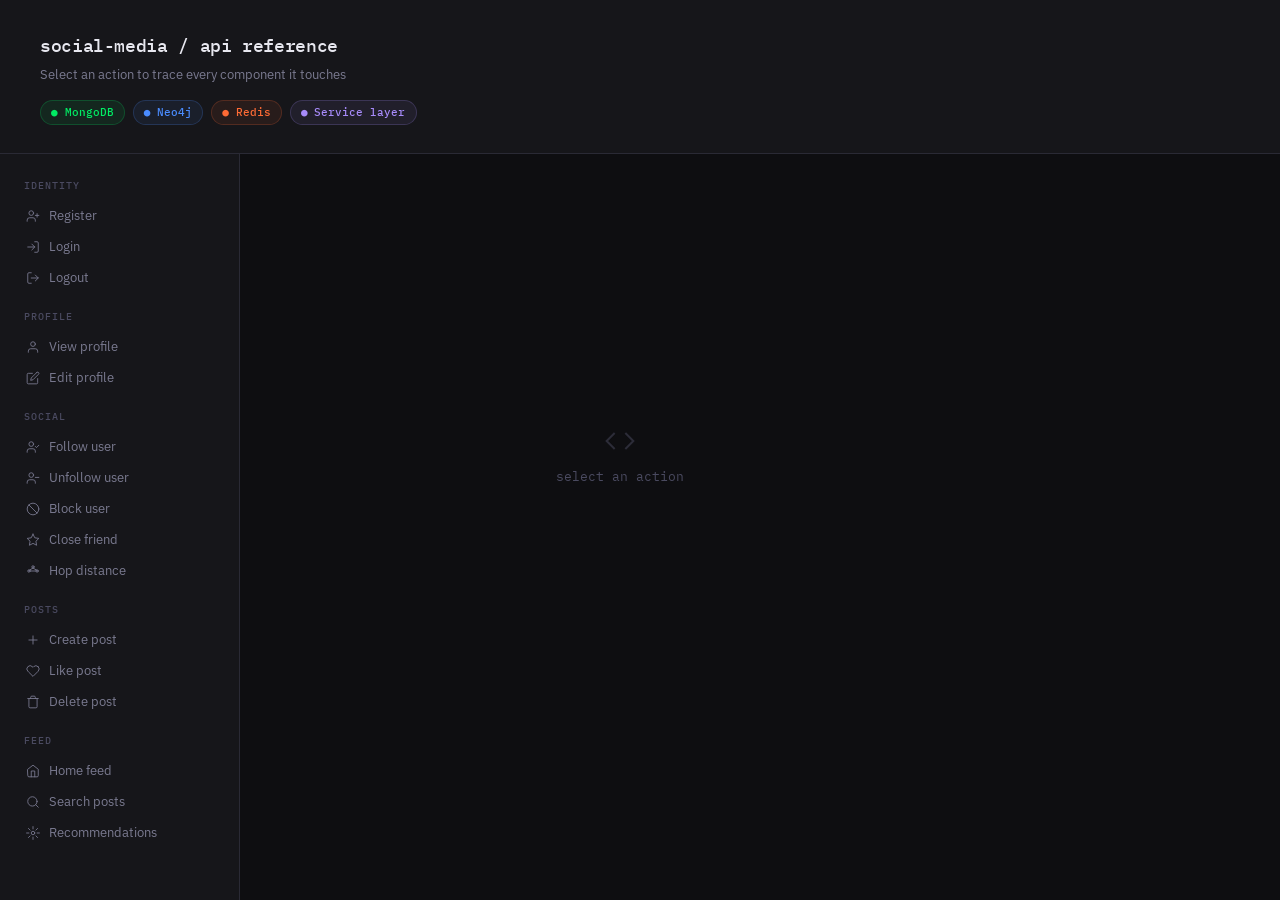
==== docs/index.html @ 156fcdc4 "feat(html): add html page testing guide" ====
<!DOCTYPE html>
<html lang="en">
<head>
<meta charset="UTF-8">
<meta name="viewport" content="width=device-width, initial-scale=1.0">
<title>Social Media API — Developer Guide</title>
<link rel="preconnect" href="https://fonts.googleapis.com">
<link href="https://fonts.googleapis.com/css2?family=IBM+Plex+Mono:wght@400;500&family=IBM+Plex+Sans:wght@300;400;500&display=swap" rel="stylesheet">
<style>
  *, *::before, *::after { box-sizing: border-box; margin: 0; padding: 0; }

  :root {
    --bg: #0e0e11;
    --surface: #16161a;
    --surface2: #1e1e24;
    --border: #2a2a35;
    --border2: #3a3a48;
    --text: #e8e8f0;
    --muted: #7a7a90;
    --dim: #4a4a60;
    --mongo: #00ed64;
    --mongo-bg: rgba(0,237,100,0.08);
    --mongo-border: rgba(0,237,100,0.2);
    --neo4j: #4a8cff;
    --neo4j-bg: rgba(74,140,255,0.08);
    --neo4j-border: rgba(74,140,255,0.2);
    --redis: #ff6b35;
    --redis-bg: rgba(255,107,53,0.08);
    --redis-border: rgba(255,107,53,0.2);
    --service: #a78bfa;
    --service-bg: rgba(167,139,250,0.08);
    --service-border: rgba(167,139,250,0.2);
    --accent: #a78bfa;
    --font-mono: 'IBM Plex Mono', monospace;
    --font-sans: 'IBM Plex Sans', sans-serif;
  }

  html { background: var(--bg); color: var(--text); font-family: var(--font-sans); font-size: 14px; line-height: 1.6; }

  body { min-height: 100vh; display: flex; flex-direction: column; }

  header {
    padding: 32px 40px 28px;
    border-bottom: 1px solid var(--border);
    background: var(--surface);
  }
  header h1 {
    font-family: var(--font-mono);
    font-size: 18px;
    font-weight: 500;
    color: var(--text);
    letter-spacing: -0.02em;
  }
  header p {
    font-size: 13px;
    color: var(--muted);
    margin-top: 4px;
  }
  .header-chips {
    display: flex;
    gap: 8px;
    margin-top: 14px;
    flex-wrap: wrap;
  }
  .db-badge {
    display: inline-flex;
    align-items: center;
    gap: 5px;
    font-family: var(--font-mono);
    font-size: 11px;
    padding: 3px 10px;
    border-radius: 20px;
    font-weight: 500;
  }
  .db-badge.mongo { background: var(--mongo-bg); border: 1px solid var(--mongo-border); color: var(--mongo); }
  .db-badge.neo4j { background: var(--neo4j-bg); border: 1px solid var(--neo4j-border); color: var(--neo4j); }
  .db-badge.redis { background: var(--redis-bg); border: 1px solid var(--redis-border); color: var(--redis); }
  .db-badge.svc   { background: var(--service-bg); border: 1px solid var(--service-border); color: var(--service); }

  .layout {
    display: grid;
    grid-template-columns: 240px 1fr;
    flex: 1;
    overflow: hidden;
  }

  nav {
    border-right: 1px solid var(--border);
    background: var(--surface);
    overflow-y: auto;
    padding: 20px 0 40px;
  }

  .nav-section {
    padding: 0 16px;
  }
  .nav-label {
    font-family: var(--font-mono);
    font-size: 10px;
    font-weight: 500;
    letter-spacing: .1em;
    text-transform: uppercase;
    color: var(--dim);
    padding: 16px 8px 6px;
    display: block;
  }
  .nav-label:first-child { padding-top: 4px; }

  .nav-btn {
    display: flex;
    align-items: center;
    gap: 9px;
    width: 100%;
    padding: 7px 10px;
    border-radius: 6px;
    border: none;
    background: transparent;
    color: var(--muted);
    font-family: var(--font-sans);
    font-size: 13px;
    cursor: pointer;
    text-align: left;
    transition: background .12s, color .12s;
  }
  .nav-btn:hover { background: var(--surface2); color: var(--text); }
  .nav-btn.active { background: var(--surface2); color: var(--text); border-left: 2px solid var(--accent); padding-left: 8px; }
  .nav-btn svg { width: 14px; height: 14px; flex-shrink: 0; stroke: currentColor; fill: none; stroke-width: 1.5; stroke-linecap: round; stroke-linejoin: round; }

  main {
    overflow-y: auto;
    padding: 32px 40px 60px;
    max-width: 760px;
  }

  .empty-state {
    display: flex;
    flex-direction: column;
    align-items: center;
    justify-content: center;
    height: 60vh;
    gap: 10px;
    color: var(--dim);
    font-family: var(--font-mono);
    font-size: 13px;
  }
  .empty-state svg { width: 32px; height: 32px; stroke: var(--dim); fill: none; stroke-width: 1.5; opacity: .5; }

  .action-title {
    font-family: var(--font-mono);
    font-size: 20px;
    font-weight: 500;
    color: var(--text);
    margin-bottom: 6px;
  }
  .action-desc {
    font-size: 13px;
    color: var(--muted);
    margin-bottom: 24px;
    line-height: 1.6;
  }

  .steps { display: flex; flex-direction: column; gap: 2px; }

  .step {
    display: grid;
    grid-template-columns: 32px 1fr;
    gap: 12px;
    align-items: start;
    padding: 14px 16px 14px 0;
    border-bottom: 1px solid var(--border);
    animation: fadeIn .2s ease both;
  }
  .step:last-child { border-bottom: none; }

  @keyframes fadeIn {
    from { opacity: 0; transform: translateY(6px); }
    to   { opacity: 1; transform: translateY(0); }
  }

  .step-num {
    width: 24px;
    height: 24px;
    border-radius: 50%;
    border: 1px solid var(--border2);
    background: var(--surface2);
    font-family: var(--font-mono);
    font-size: 11px;
    color: var(--muted);
    display: flex;
    align-items: center;
    justify-content: center;
    flex-shrink: 0;
    margin-top: 2px;
  }

  .step-body {}
  .step-chips { display: flex; gap: 5px; flex-wrap: wrap; margin-bottom: 6px; }

  .chip {
    font-family: var(--font-mono);
    font-size: 10px;
    font-weight: 500;
    padding: 2px 8px;
    border-radius: 20px;
  }
  .chip.mongo   { background: var(--mongo-bg);   border: 1px solid var(--mongo-border);   color: var(--mongo);   }
  .chip.neo4j   { background: var(--neo4j-bg);   border: 1px solid var(--neo4j-border);   color: var(--neo4j);   }
  .chip.redis   { background: var(--redis-bg);   border: 1px solid var(--redis-border);   color: var(--redis);   }
  .chip.service { background: var(--service-bg); border: 1px solid var(--service-border); color: var(--service); }

  .step-label {
    font-family: var(--font-mono);
    font-size: 13px;
    color: var(--text);
    line-height: 1.4;
  }
  .step-sub {
    font-size: 12px;
    color: var(--muted);
    margin-top: 3px;
    line-height: 1.5;
  }

  .legend {
    display: flex;
    gap: 16px;
    flex-wrap: wrap;
    margin-top: 32px;
    padding-top: 20px;
    border-top: 1px solid var(--border);
  }
  .legend-item {
    display: flex;
    align-items: center;
    gap: 6px;
    font-size: 12px;
    color: var(--muted);
  }
  .legend-dot {
    width: 8px; height: 8px; border-radius: 50%;
  }


  .sample-section {
    margin-top: 32px;
    border-top: 1px solid var(--border);
    padding-top: 24px;
  }
  .sample-label {
    font-family: var(--font-mono);
    font-size: 10px;
    font-weight: 500;
    letter-spacing: .1em;
    text-transform: uppercase;
    color: var(--dim);
    margin-bottom: 12px;
    display: block;
  }
  .sample-block { margin-bottom: 16px; }
  .sample-method {
    display: flex;
    align-items: center;
    justify-content: space-between;
    gap: 8px;
    margin-bottom: 6px;
  }
  .method-pill {
    font-family: var(--font-mono);
    font-size: 11px;
    font-weight: 500;
    padding: 2px 8px;
    border-radius: 4px;
    flex-shrink: 0;
  }
  .method-pill.get    { background: rgba(74,140,255,0.15); color: #4a8cff; }
  .method-pill.post   { background: rgba(0,237,100,0.12);  color: #00ed64; }
  .method-pill.patch  { background: rgba(255,199,53,0.12);  color: #ffc735; }
  .method-pill.delete { background: rgba(255,80,80,0.12);   color: #ff5050; }
  .sample-url {
    font-family: var(--font-mono);
    font-size: 12px;
    color: var(--muted);
    flex: 1;
  }
  .copy-btn {
    flex-shrink: 0;
    background: var(--surface2);
    border: 1px solid var(--border2);
    border-radius: 4px;
    padding: 2px 8px;
    font-family: var(--font-mono);
    font-size: 10px;
    color: var(--muted);
    cursor: pointer;
    transition: color .12s, border-color .12s;
  }
  .copy-btn:hover { color: var(--text); border-color: var(--accent); }
  .copy-btn.copied { color: var(--mongo); border-color: var(--mongo-border); }
  .sample-note { font-size: 11px; color: var(--dim); margin-bottom: 6px; }
  pre.sample-json {
    background: var(--surface2);
    border: 1px solid var(--border);
    border-radius: 6px;
    padding: 12px 14px;
    font-family: var(--font-mono);
    font-size: 12px;
    color: var(--text);
    overflow-x: auto;
    line-height: 1.6;
    white-space: pre;
  }
  .json-key  { color: #7dd3fc; }
  .json-str  { color: #86efac; }
  .json-num  { color: #fbbf24; }
  .json-note { color: var(--dim); font-style: italic; }
  ::-webkit-scrollbar { width: 4px; }

  .sample-section {
    margin-top: 32px;
    border-top: 1px solid var(--border);
    padding-top: 24px;
  }
  .sample-label {
    font-family: var(--font-mono);
    font-size: 10px;
    font-weight: 500;
    letter-spacing: .1em;
    text-transform: uppercase;
    color: var(--dim);
    margin-bottom: 12px;
    display: block;
  }
  .sample-block { margin-bottom: 16px; }
  .sample-method {
    display: flex;
    align-items: center;
    justify-content: space-between;
    gap: 8px;
    margin-bottom: 6px;
  }
  .method-pill {
    font-family: var(--font-mono);
    font-size: 11px;
    font-weight: 500;
    padding: 2px 8px;
    border-radius: 4px;
    flex-shrink: 0;
  }
  .method-pill.get    { background: rgba(74,140,255,0.15); color: #4a8cff; }
  .method-pill.post   { background: rgba(0,237,100,0.12);  color: #00ed64; }
  .method-pill.patch  { background: rgba(255,199,53,0.12);  color: #ffc735; }
  .method-pill.delete { background: rgba(255,80,80,0.12);   color: #ff5050; }
  .sample-url {
    font-family: var(--font-mono);
    font-size: 12px;
    color: var(--muted);
    flex: 1;
  }
  .copy-btn {
    flex-shrink: 0;
    background: var(--surface2);
    border: 1px solid var(--border2);
    border-radius: 4px;
    padding: 2px 8px;
    font-family: var(--font-mono);
    font-size: 10px;
    color: var(--muted);
    cursor: pointer;
    transition: color .12s, border-color .12s;
  }
  .copy-btn:hover { color: var(--text); border-color: var(--accent); }
  .copy-btn.copied { color: var(--mongo); border-color: var(--mongo-border); }
  .sample-note { font-size: 11px; color: var(--dim); margin-bottom: 6px; }
  pre.sample-json {
    background: var(--surface2);
    border: 1px solid var(--border);
    border-radius: 6px;
    padding: 12px 14px;
    font-family: var(--font-mono);
    font-size: 12px;
    color: var(--text);
    overflow-x: auto;
    line-height: 1.6;
    white-space: pre;
  }
  .json-key  { color: #7dd3fc; }
  .json-str  { color: #86efac; }
  .json-num  { color: #fbbf24; }
  .json-note { color: var(--dim); font-style: italic; }
  ::-webkit-scrollbar-track { background: transparent; }

  .sample-section {
    margin-top: 32px;
    border-top: 1px solid var(--border);
    padding-top: 24px;
  }
  .sample-label {
    font-family: var(--font-mono);
    font-size: 10px;
    font-weight: 500;
    letter-spacing: .1em;
    text-transform: uppercase;
    color: var(--dim);
    margin-bottom: 12px;
    display: block;
  }
  .sample-block { margin-bottom: 16px; }
  .sample-method {
    display: flex;
    align-items: center;
    justify-content: space-between;
    gap: 8px;
    margin-bottom: 6px;
  }
  .method-pill {
    font-family: var(--font-mono);
    font-size: 11px;
    font-weight: 500;
    padding: 2px 8px;
    border-radius: 4px;
    flex-shrink: 0;
  }
  .method-pill.get    { background: rgba(74,140,255,0.15); color: #4a8cff; }
  .method-pill.post   { background: rgba(0,237,100,0.12);  color: #00ed64; }
  .method-pill.patch  { background: rgba(255,199,53,0.12);  color: #ffc735; }
  .method-pill.delete { background: rgba(255,80,80,0.12);   color: #ff5050; }
  .sample-url {
    font-family: var(--font-mono);
    font-size: 12px;
    color: var(--muted);
    flex: 1;
  }
  .copy-btn {
    flex-shrink: 0;
    background: var(--surface2);
    border: 1px solid var(--border2);
    border-radius: 4px;
    padding: 2px 8px;
    font-family: var(--font-mono);
    font-size: 10px;
    color: var(--muted);
    cursor: pointer;
    transition: color .12s, border-color .12s;
  }
  .copy-btn:hover { color: var(--text); border-color: var(--accent); }
  .copy-btn.copied { color: var(--mongo); border-color: var(--mongo-border); }
  .sample-note { font-size: 11px; color: var(--dim); margin-bottom: 6px; }
  pre.sample-json {
    background: var(--surface2);
    border: 1px solid var(--border);
    border-radius: 6px;
    padding: 12px 14px;
    font-family: var(--font-mono);
    font-size: 12px;
    color: var(--text);
    overflow-x: auto;
    line-height: 1.6;
    white-space: pre;
  }
  .json-key  { color: #7dd3fc; }
  .json-str  { color: #86efac; }
  .json-num  { color: #fbbf24; }
  .json-note { color: var(--dim); font-style: italic; }
  ::-webkit-scrollbar-thumb { background: var(--border2); border-radius: 2px; }
</style>
</head>
<body>

<header>
  <h1>social-media / api reference</h1>
  <p>Select an action to trace every component it touches</p>
  <div class="header-chips">
    <span class="db-badge mongo">● MongoDB</span>
    <span class="db-badge neo4j">● Neo4j</span>
    <span class="db-badge redis">● Redis</span>
    <span class="db-badge svc">● Service layer</span>
  </div>
</header>

<div class="layout">
  <nav>
    <div class="nav-section">
      <span class="nav-label">Identity</span>
      <button class="nav-btn" onclick="show('register')">
        <svg viewBox="0 0 24 24"><path d="M16 21v-2a4 4 0 0 0-4-4H6a4 4 0 0 0-4 4v2"/><circle cx="9" cy="7" r="4"/><line x1="19" y1="8" x2="19" y2="14"/><line x1="22" y1="11" x2="16" y2="11"/></svg>
        Register
      </button>
      <button class="nav-btn" onclick="show('login')">
        <svg viewBox="0 0 24 24"><path d="M15 3h4a2 2 0 0 1 2 2v14a2 2 0 0 1-2 2h-4"/><polyline points="10 17 15 12 10 7"/><line x1="15" y1="12" x2="3" y2="12"/></svg>
        Login
      </button>
      <button class="nav-btn" onclick="show('logout')">
        <svg viewBox="0 0 24 24"><path d="M9 21H5a2 2 0 0 1-2-2V5a2 2 0 0 1 2-2h4"/><polyline points="16 17 21 12 16 7"/><line x1="21" y1="12" x2="9" y2="12"/></svg>
        Logout
      </button>

      <span class="nav-label">Profile</span>
      <button class="nav-btn" onclick="show('view_profile')">
        <svg viewBox="0 0 24 24"><path d="M20 21v-2a4 4 0 0 0-4-4H8a4 4 0 0 0-4 4v2"/><circle cx="12" cy="7" r="4"/></svg>
        View profile
      </button>
      <button class="nav-btn" onclick="show('edit_profile')">
        <svg viewBox="0 0 24 24"><path d="M11 4H4a2 2 0 0 0-2 2v14a2 2 0 0 0 2 2h14a2 2 0 0 0 2-2v-7"/><path d="M18.5 2.5a2.121 2.121 0 0 1 3 3L12 15l-4 1 1-4 9.5-9.5z"/></svg>
        Edit profile
      </button>

      <span class="nav-label">Social</span>
      <button class="nav-btn" onclick="show('follow')">
        <svg viewBox="0 0 24 24"><path d="M16 21v-2a4 4 0 0 0-4-4H6a4 4 0 0 0-4 4v2"/><circle cx="9" cy="7" r="4"/><polyline points="16 11 18 13 22 9"/></svg>
        Follow user
      </button>
      <button class="nav-btn" onclick="show('unfollow')">
        <svg viewBox="0 0 24 24"><path d="M16 21v-2a4 4 0 0 0-4-4H6a4 4 0 0 0-4 4v2"/><circle cx="9" cy="7" r="4"/><line x1="22" y1="11" x2="16" y2="11"/></svg>
        Unfollow user
      </button>
      <button class="nav-btn" onclick="show('block')">
        <svg viewBox="0 0 24 24"><circle cx="12" cy="12" r="10"/><line x1="4.93" y1="4.93" x2="19.07" y2="19.07"/></svg>
        Block user
      </button>
      <button class="nav-btn" onclick="show('close_friend')">
        <svg viewBox="0 0 24 24"><polygon points="12 2 15.09 8.26 22 9.27 17 14.14 18.18 21.02 12 17.77 5.82 21.02 7 14.14 2 9.27 8.91 8.26 12 2"/></svg>
        Close friend
      </button>
      <button class="nav-btn" onclick="show('hop')">
        <svg viewBox="0 0 24 24"><circle cx="5" cy="12" r="2"/><circle cx="19" cy="12" r="2"/><circle cx="12" cy="5" r="2"/><line x1="7" y1="12" x2="17" y2="12"/><line x1="12" y1="7" x2="5" y2="11"/><line x1="12" y1="7" x2="19" y2="11"/></svg>
        Hop distance
      </button>

      <span class="nav-label">Posts</span>
      <button class="nav-btn" onclick="show('create_post')">
        <svg viewBox="0 0 24 24"><line x1="12" y1="5" x2="12" y2="19"/><line x1="5" y1="12" x2="19" y2="12"/></svg>
        Create post
      </button>
      <button class="nav-btn" onclick="show('like_post')">
        <svg viewBox="0 0 24 24"><path d="M20.84 4.61a5.5 5.5 0 0 0-7.78 0L12 5.67l-1.06-1.06a5.5 5.5 0 0 0-7.78 7.78l1.06 1.06L12 21.23l7.78-7.78 1.06-1.06a5.5 5.5 0 0 0 0-7.78z"/></svg>
        Like post
      </button>
      <button class="nav-btn" onclick="show('delete_post')">
        <svg viewBox="0 0 24 24"><polyline points="3 6 5 6 21 6"/><path d="M19 6v14a2 2 0 0 1-2 2H7a2 2 0 0 1-2-2V6m3 0V4a2 2 0 0 1 2-2h4a2 2 0 0 1 2 2v2"/></svg>
        Delete post
      </button>

      <span class="nav-label">Feed</span>
      <button class="nav-btn" onclick="show('home_feed')">
        <svg viewBox="0 0 24 24"><path d="M3 9l9-7 9 7v11a2 2 0 0 1-2 2H5a2 2 0 0 1-2-2z"/><polyline points="9 22 9 12 15 12 15 22"/></svg>
        Home feed
      </button>
      <button class="nav-btn" onclick="show('search')">
        <svg viewBox="0 0 24 24"><circle cx="11" cy="11" r="8"/><line x1="21" y1="21" x2="16.65" y2="16.65"/></svg>
        Search posts
      </button>
      <button class="nav-btn" onclick="show('recommendations')">
        <svg viewBox="0 0 24 24"><circle cx="12" cy="12" r="3"/><path d="M12 1v4M12 19v4M4.22 4.22l2.83 2.83M16.95 16.95l2.83 2.83M1 12h4M19 12h4M4.22 19.78l2.83-2.83M16.95 7.05l2.83-2.83"/></svg>
        Recommendations
      </button>
    </div>
  </nav>

  <main id="main-panel">
    <div class="empty-state">
      <svg viewBox="0 0 24 24"><polyline points="16 18 22 12 16 6"/><polyline points="8 6 2 12 8 18"/></svg>
      select an action
    </div>
  </main>
</div>

<script>
const actions = {
  register:{title:"register",desc:"Creates a new user account. Writes to both MongoDB (user document) and Neo4j (user graph node), then returns a JWT.",steps:[
    {n:1,chips:["service"],label:"auth_service.register_user()",sub:"Validates input, hashes password with bcrypt"},
    {n:2,chips:["mongo"],label:"AuthQueries.create_user()",sub:"Inserts user doc into users collection"},
    {n:3,chips:["neo4j"],label:"AuthQueries.create_user_node()",sub:"Creates User node in graph with id, username, email"},
    {n:4,chips:["service"],label:"Returns JWT access token",sub:"Token issued immediately — no separate login step needed"},
  ]},
  login:{title:"login",desc:"Authenticates an existing user by email and password, returns a JWT.",steps:[
    {n:1,chips:["service"],label:"auth_service.verify_credentials()",sub:""},
    {n:2,chips:["mongo"],label:"AuthQueries.find_user_by_email()",sub:"MongoDB query on users collection"},
    {n:3,chips:["service"],label:"bcrypt.checkpw(password, hash)",sub:"Password verified locally — never stored in plaintext"},
    {n:4,chips:["service"],label:"Returns JWT access token",sub:"Signed with JWT_SECRET_KEY from .env"},
  ]},
  logout:{title:"logout",desc:"Invalidates the current JWT so it cannot be reused, even before it expires.",steps:[
    {n:1,chips:["service"],label:"auth_service.blocklist_token()",sub:"Extracts JTI (unique token ID) from bearer token"},
    {n:2,chips:["redis"],label:"AuthQueries.blocklist_token(jti, ttl)",sub:"SET blocklist:{jti} = 1 with TTL matching token expiry"},
    {n:3,chips:["redis"],label:"All future requests rejected",sub:"token_in_blocklist_loader checks Redis on every protected route"},
  ]},
  view_profile:{title:"view profile",desc:"Returns a user's public profile fields.",steps:[
    {n:1,chips:["service"],label:"user_service.get_profile(user_id)",sub:"JWT validated, identity extracted"},
    {n:2,chips:["mongo"],label:"UserQueries.get_by_id()",sub:"find_one by ObjectId in users collection"},
    {n:3,chips:["service"],label:"Returns serialised UserResponse",sub:"id, username, email, bio, first_name, last_name"},
  ]},
  edit_profile:{title:"edit profile",desc:"Updates allowed profile fields. Username and email cannot be changed via this endpoint.",steps:[
    {n:1,chips:["service"],label:"user_service.update_profile(updates)",sub:"Filters to allowed fields: bio, first_name, last_name"},
    {n:2,chips:["service"],label:"Raises 400 if no valid fields",sub:"Prevents empty update calls"},
    {n:3,chips:["mongo"],label:"UserQueries.update()",sub:"find_one_and_update with $set, returns updated doc"},
  ]},
  follow:{title:"follow user",desc:"Creates a directional FOLLOWS relationship in Neo4j. Immediately affects home feed and recommendations.",steps:[
    {n:1,chips:["service"],label:"user_service.follow(follower_id, target_id)",sub:""},
    {n:2,chips:["neo4j"],label:"UserQueries.follow()",sub:"MERGE (a:User)-[:FOLLOWS]->(b:User)"},
    {n:3,chips:["neo4j"],label:"Graph updated instantly",sub:"Home feed and friend-of-friend recs now include this user"},
  ]},
  unfollow:{title:"unfollow user",desc:"Removes the FOLLOWS relationship.",steps:[
    {n:1,chips:["service"],label:"user_service.unfollow(follower_id, target_id)",sub:""},
    {n:2,chips:["neo4j"],label:"UserQueries.unfollow()",sub:"MATCH (a)-[r:FOLLOWS]->(b) DELETE r"},
  ]},
  block:{title:"block user",desc:"Creates a BLOCKS relationship and removes all FOLLOWS edges between both users.",steps:[
    {n:1,chips:["service"],label:"user_service.block(blocker_id, target_id)",sub:""},
    {n:2,chips:["neo4j"],label:"UserQueries.block()",sub:"MERGE (a)-[:BLOCKS]->(b)"},
    {n:3,chips:["neo4j"],label:"Removes existing follows",sub:"OPTIONAL MATCH deletes :FOLLOWS in both directions atomically"},
  ]},
  close_friend:{title:"add close friend",desc:"Creates a CLOSE_FRIENDS relationship — a separate graph edge from FOLLOWS.",steps:[
    {n:1,chips:["service"],label:"user_service.add_close_friend(user_id, target_id)",sub:""},
    {n:2,chips:["neo4j"],label:"UserQueries.add_close_friend()",sub:"MERGE (a)-[:CLOSE_FRIENDS]->(b)"},
  ]},
  hop:{title:"hop distance",desc:"Returns the shortest path length between two users in the follow graph.",steps:[
    {n:1,chips:["service"],label:"user_service.hop_distance(user_id, target_id)",sub:"Short-circuits with distance=0 if IDs match"},
    {n:2,chips:["neo4j"],label:"UserQueries.hop_distance()",sub:"shortestPath((a)-[:FOLLOWS*]-(b)) — undirected, any depth"},
    {n:3,chips:["service"],label:"Returns {distance, connected}",sub:"connected: false if no path exists"},
  ]},
  create_post:{title:"create post",desc:"Inserts a new post into MongoDB. Atlas Search indexes it asynchronously.",steps:[
    {n:1,chips:["service"],label:"post_service.create_post(author_id, content)",sub:"Builds PostResponse model with timestamp"},
    {n:2,chips:["mongo"],label:"PostQueries.create_post()",sub:"insert_one into posts collection"},
    {n:3,chips:["mongo"],label:"Atlas Search indexes document",sub:"posts_search index picks up new content — allow ~15s for search"},
    {n:4,chips:["service"],label:"Returns {id, author_id, content, likes_count}",sub:""},
  ]},
  like_post:{title:"like post",desc:"Records the like in both Neo4j (for graph traversal) and MongoDB (for count display).",steps:[
    {n:1,chips:["service"],label:"post_service.like_post(user_id, post_id)",sub:""},
    {n:2,chips:["neo4j"],label:"Neo4jQueries.is_liked()",sub:"EXISTS (:User)-[:LIKED]->(:Post) — returns 400 if already liked"},
    {n:3,chips:["neo4j"],label:"Neo4jQueries.like_post()",sub:"MERGE (u)-[:LIKED]->(p)"},
    {n:4,chips:["mongo"],label:"PostQueries.like_post()",sub:"$inc likes_count +1 on post document"},
  ]},
  delete_post:{title:"delete post",desc:"Deletes a post. Only the author can delete their own posts — returns 403 otherwise.",steps:[
    {n:1,chips:["service"],label:"post_service.delete_post(post_id, requester_id)",sub:""},
    {n:2,chips:["mongo"],label:"PostQueries.get_post_by_id()",sub:"Fetches post to verify author_id"},
    {n:3,chips:["service"],label:"Ownership check",sub:"Raises ValueError (403) if requester != author"},
    {n:4,chips:["mongo"],label:"PostQueries.delete_post_by_id()",sub:"delete_one by ObjectId"},
  ]},
  home_feed:{title:"home feed",desc:"Returns recent posts from users the current user follows, sorted newest first.",steps:[
    {n:1,chips:["service"],label:"feed_service.get_home_feed(user_id)",sub:"Returns [] if user follows nobody"},
    {n:2,chips:["neo4j"],label:"Neo4jQueries.get_following_ids()",sub:"MATCH (u)-[:FOLLOWS]->(f) RETURN f.id"},
    {n:3,chips:["mongo"],label:"PostQueries.get_posts_by_user_ids()",sub:"$in query on author_id, sorted by timestamp desc, limit 20"},
  ]},
  search:{title:"search posts",desc:"Full-text search over post content using Atlas Search ($search pipeline #1).",steps:[
    {n:1,chips:["service"],label:"feed_service.search_posts(query)",sub:"Validates query is non-empty"},
    {n:2,chips:["mongo"],label:"PostQueries.search_posts()",sub:"Atlas Search $search pipeline on posts_search index"},
    {n:3,chips:["mongo"],label:"Fuzzy match (maxEdits: 1)",sub:"Tolerates single-character typos"},
    {n:4,chips:["service"],label:"Returns results ranked by relevance",sub:"Atlas Search relevance score"},
  ]},
  recommendations:{title:"recommendations",desc:"Content-aware recommendations: combines Neo4j graph traversal with Atlas Search ($search pipeline #2).",steps:[
    {n:1,chips:["service"],label:"feed_service.get_recommendations(user_id)",sub:""},
    {n:2,chips:["neo4j"],label:"Neo4jQueries.get_recommendations()",sub:"FOLLOWS*2 — finds friends-of-friends not yet followed"},
    {n:3,chips:["neo4j"],label:"Neo4jQueries.get_liked_post_ids()",sub:"Gets post IDs the user has liked for keyword extraction"},
    {n:4,chips:["mongo"],label:"PostQueries.get_posts_by_ids()",sub:"Fetches liked post content to build keyword string"},
    {n:5,chips:["mongo"],label:"PostQueries.search_posts_by_users()",sub:"Atlas $search compound: must=keywords + filter=rec_ids"},
    {n:6,chips:["service"],label:"Fallback: latest-per-user",sub:"Used if user has no likes yet"},
  ]},
};

const chipHTML = {
  mongo:   '<span class="chip mongo">MongoDB</span>',
  neo4j:   '<span class="chip neo4j">Neo4j</span>',
  redis:   '<span class="chip redis">Redis</span>',
  service: '<span class="chip service">service</span>',
};


const samples = {
  register:{
    request:{method:"POST",url:"/auth/register",
      body:{username:"alice",email:"alice@test.com",password:"password123"}},
    response:{access_token:"eyJhbGci..."}
  },
  login:{
    request:{method:"POST",url:"/auth/login",
      body:{email:"alice@test.com",password:"password123"}},
    response:{access_token:"eyJhbGci..."}
  },
  logout:{
    request:{method:"POST",url:"/auth/logout",headers:{"Authorization":"Bearer <token>"}},
    response:{message:"Logged out successfully"}
  },
  view_profile:{
    request:{method:"GET",url:"/users/me",headers:{"Authorization":"Bearer <token>"}},
    response:{id:"64f1a2b3c4d5e6f7a8b9c0d1",username:"alice",email:"alice@test.com",bio:"Hello I am Alice",first_name:"Alice",last_name:"Smith"}
  },
  edit_profile:{
    request:{method:"PATCH",url:"/users/me",headers:{"Authorization":"Bearer <token>"},
      body:{bio:"Updated bio",first_name:"Alice",last_name:"Smith"}},
    response:{id:"64f1a2b3c4d5e6f7a8b9c0d1",username:"alice",bio:"Updated bio"}
  },
  follow:{
    request:{method:"POST",url:"/users/<user_id>/follow",headers:{"Authorization":"Bearer <token>"},
      note:"Replace <user_id> with target user's MongoDB ObjectId"},
    response:{message:"Followed successfully"}
  },
  unfollow:{
    request:{method:"DELETE",url:"/users/<user_id>/follow",headers:{"Authorization":"Bearer <token>"}},
    response:{message:"Unfollowed successfully"}
  },
  block:{
    request:{method:"POST",url:"/users/<user_id>/block",headers:{"Authorization":"Bearer <token>"}},
    response:{message:"User blocked"}
  },
  close_friend:{
    request:{method:"POST",url:"/users/<user_id>/close-friends",headers:{"Authorization":"Bearer <token>"}},
    response:{message:"Added to close friends"}
  },
  hop:{
    request:{method:"GET",url:"/users/<user_id>/distance/<target_id>",headers:{"Authorization":"Bearer <token>"},
      note:"Both IDs are MongoDB ObjectIds"},
    response:{distance:2,connected:true}
  },
  create_post:{
    request:{method:"POST",url:"/posts/",headers:{"Authorization":"Bearer <token>"},
      body:{content:"Hello world, this is my first post about python coding!"}},
    response:{id:"64f1a2b3c4d5e6f7a8b9c0d2",author_id:"64f1a2b3c4d5e6f7a8b9c0d1",content:"Hello world, this is my first post about python coding!",likes_count:0}
  },
  like_post:{
    request:{method:"POST",url:"/posts/<post_id>/like",headers:{"Authorization":"Bearer <token>"},
      note:"Replace <post_id> with a MongoDB ObjectId from create post response"},
    response:{message:"Post liked"}
  },
  delete_post:{
    request:{method:"DELETE",url:"/posts/<post_id>",headers:{"Authorization":"Bearer <token>"},
      note:"Only the post author can delete. Returns 403 for other users"},
    response:{message:"Post deleted"}
  },
  home_feed:{
    request:{method:"GET",url:"/feed/?limit=20",headers:{"Authorization":"Bearer <token>"},
      note:"Follow at least one user first, otherwise returns empty list"},
    response:{posts:[{id:"64f...",author_id:"64f...",content:"...",likes_count:3}],count:1}
  },
  search:{
    request:{method:"GET",url:"/feed/search?q=python",headers:{"Authorization":"Bearer <token>"},
      note:"Wait ~15s after creating posts for Atlas Search to index them"},
    response:{posts:[{id:"64f...",content:"Hello world, this is my first post about python coding!"}],count:1,query:"python"}
  },
  recommendations:{
    request:{method:"GET",url:"/feed/recommendations",headers:{"Authorization":"Bearer <token>"},
      note:"Requires: you follow user A, user A follows user B, user B has posts"},
    response:{posts:[{id:"64f...",author_id:"<friend-of-friend-id>",content:"..."}],count:1}
  },
};

function jsonHL(obj, indent) {
  indent = indent || 0;
  const pad = '  '.repeat(indent);
  const pad1 = '  '.repeat(indent + 1);
  if (obj === null) return 'null';
  if (typeof obj === 'boolean') return String(obj);
  if (typeof obj === 'number') return `<span class="json-num">${obj}</span>`;
  if (typeof obj === 'string') return `<span class="json-str">"${obj}"</span>`;
  if (Array.isArray(obj)) {
    if (obj.length === 0) return '[]';
    const items = obj.map(v => pad1 + jsonHL(v, indent + 1));
    return '[\n' + items.join(',\n') + '\n' + pad + ']';
  }
  const keys = Object.keys(obj);
  if (keys.length === 0) return '{}';
  const lines = keys.map(k => {
    const val = obj[k];
    return pad1 + `<span class="json-key">"${k}"</span>: ` + jsonHL(val, indent + 1);
  });
  return '{\n' + lines.join(',\n') + '\n' + pad + '}';
}

function sampleHTML(key) {
  const s = samples[key];
  if (!s) return '';
  const req = s.request;
  const methodClass = req.method.toLowerCase();
  const note = req.note ? `<div class="sample-note">${req.note}</div>` : '';

  const reqObj = {};
  if (req.headers) Object.assign(reqObj, {headers: req.headers});
  if (req.body) Object.assign(reqObj, {body: req.body});

  const hasReqBody = Object.keys(reqObj).length > 0;

  let html = `<div class="sample-section">
    <span class="sample-label">data sample</span>
    <div class="sample-block">
      <div class="sample-method">
        <span class="method-pill ${methodClass}">${req.method}</span>
        <span class="sample-url">${req.url}</span>
        <button class="copy-btn" onclick="copyJSON(this, ${JSON.stringify(JSON.stringify(reqObj))})">copy</button>
      </div>
      ${note}`;

  if (hasReqBody) {
    html += `<pre class="sample-json">${jsonHL(reqObj)}</pre>`;
  }

  html += `</div>
    <div class="sample-block">
      <div class="sample-method">
        <span class="method-pill get" style="background:rgba(167,139,250,0.12);color:#a78bfa">RES</span>
        <span class="sample-url">example response</span>
        <button class="copy-btn" onclick="copyJSON(this, ${JSON.stringify(JSON.stringify(s.response))})">copy</button>
      </div>
      <pre class="sample-json">${jsonHL(s.response)}</pre>
    </div>
  </div>`;
  return html;
}

function copyJSON(btn, raw) {
  navigator.clipboard.writeText(raw).then(() => {
    btn.textContent = 'copied!';
    btn.classList.add('copied');
    setTimeout(() => { btn.textContent = 'copy'; btn.classList.remove('copied'); }, 1500);
  });
}

function show(key) {
  document.querySelectorAll('.nav-btn').forEach(b => b.classList.remove('active'));
  event.currentTarget.classList.add('active');
  const a = actions[key];
  const stepsHTML = a.steps.map((s, i) =>
    `<div class="step" style="animation-delay:${i * 40}ms">
      <div class="step-num">${s.n}</div>
      <div class="step-body">
        <div class="step-chips">${s.chips.map(c => chipHTML[c]).join('')}</div>
        <div class="step-label">${s.label}</div>
        ${s.sub ? `<div class="step-sub">${s.sub}</div>` : ''}
      </div>
    </div>`
  ).join('');

  document.getElementById('main-panel').innerHTML = `
    <div class="action-title">${a.title}</div>
    <div class="action-desc">${a.desc}</div>
    <div class="steps">${stepsHTML}</div>
    <div class="legend">
      <div class="legend-item"><div class="legend-dot" style="background:var(--mongo)"></div>MongoDB — documents</div>
      <div class="legend-item"><div class="legend-dot" style="background:var(--neo4j)"></div>Neo4j — graph</div>
      <div class="legend-item"><div class="legend-dot" style="background:var(--redis)"></div>Redis — cache</div>
      <div class="legend-item"><div class="legend-dot" style="background:var(--service)"></div>Service layer</div>
    </div>
    ${sampleHTML(key)}`;
}

</script>
</body>
</html>
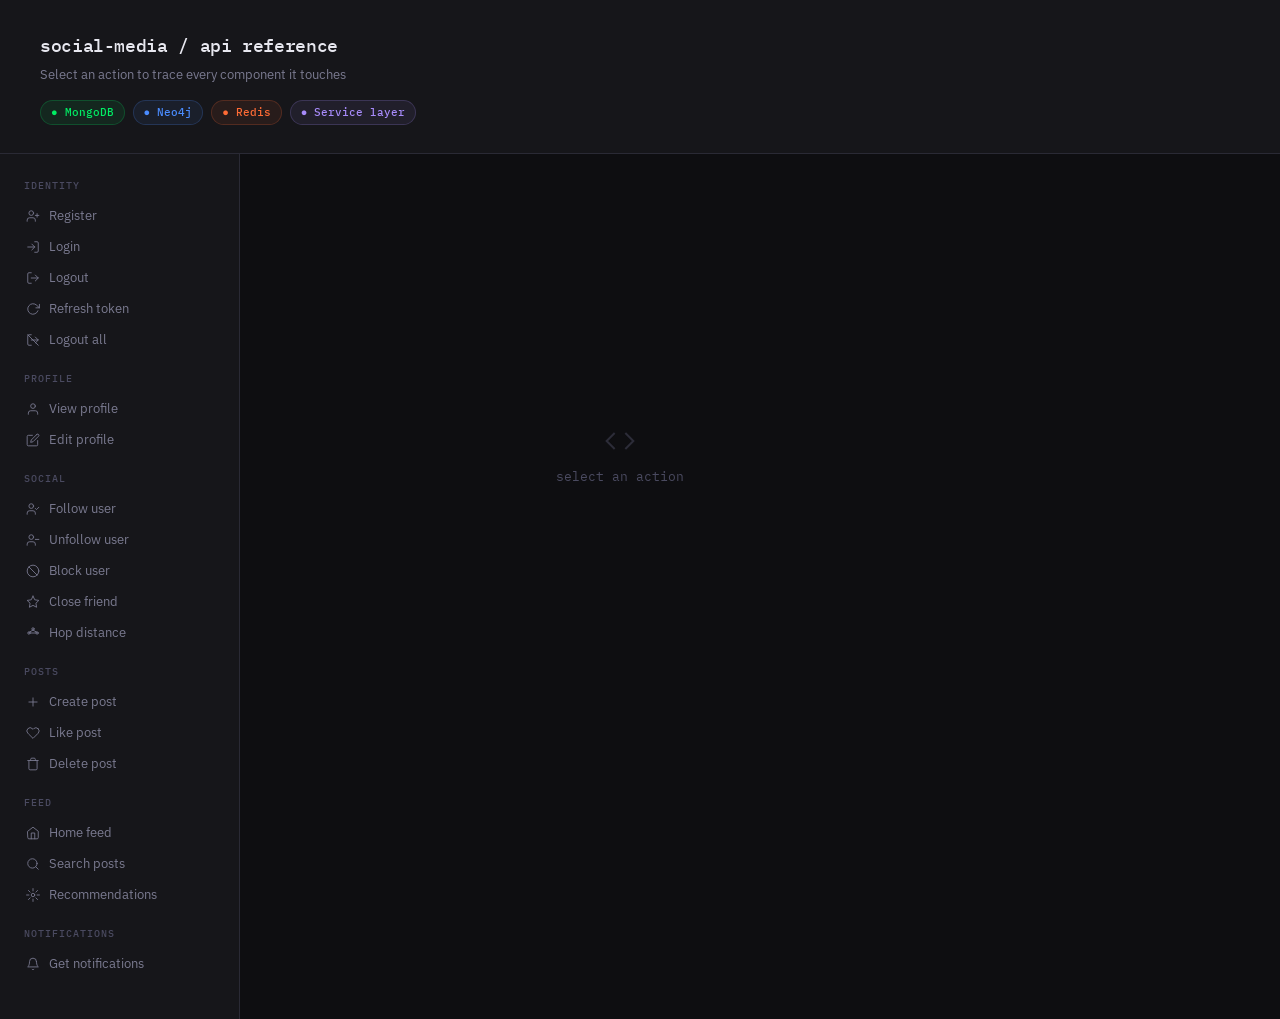
==== commit 02dd8e47: "testing: API reference and test_api file updated and verified" ====
--- a/docs/index.html
+++ b/docs/index.html
@@ -282,20 +282,6 @@
     color: var(--muted);
     flex: 1;
   }
-  .copy-btn {
-    flex-shrink: 0;
-    background: var(--surface2);
-    border: 1px solid var(--border2);
-    border-radius: 4px;
-    padding: 2px 8px;
-    font-family: var(--font-mono);
-    font-size: 10px;
-    color: var(--muted);
-    cursor: pointer;
-    transition: color .12s, border-color .12s;
-  }
-  .copy-btn:hover { color: var(--text); border-color: var(--accent); }
-  .copy-btn.copied { color: var(--mongo); border-color: var(--mongo-border); }
   .sample-note { font-size: 11px; color: var(--dim); margin-bottom: 6px; }
   pre.sample-json {
     background: var(--surface2);
@@ -356,20 +342,6 @@
     color: var(--muted);
     flex: 1;
   }
-  .copy-btn {
-    flex-shrink: 0;
-    background: var(--surface2);
-    border: 1px solid var(--border2);
-    border-radius: 4px;
-    padding: 2px 8px;
-    font-family: var(--font-mono);
-    font-size: 10px;
-    color: var(--muted);
-    cursor: pointer;
-    transition: color .12s, border-color .12s;
-  }
-  .copy-btn:hover { color: var(--text); border-color: var(--accent); }
-  .copy-btn.copied { color: var(--mongo); border-color: var(--mongo-border); }
   .sample-note { font-size: 11px; color: var(--dim); margin-bottom: 6px; }
   pre.sample-json {
     background: var(--surface2);
@@ -430,20 +402,6 @@
     color: var(--muted);
     flex: 1;
   }
-  .copy-btn {
-    flex-shrink: 0;
-    background: var(--surface2);
-    border: 1px solid var(--border2);
-    border-radius: 4px;
-    padding: 2px 8px;
-    font-family: var(--font-mono);
-    font-size: 10px;
-    color: var(--muted);
-    cursor: pointer;
-    transition: color .12s, border-color .12s;
-  }
-  .copy-btn:hover { color: var(--text); border-color: var(--accent); }
-  .copy-btn.copied { color: var(--mongo); border-color: var(--mongo-border); }
   .sample-note { font-size: 11px; color: var(--dim); margin-bottom: 6px; }
   pre.sample-json {
     background: var(--surface2);
@@ -493,6 +451,14 @@
         <svg viewBox="0 0 24 24"><path d="M9 21H5a2 2 0 0 1-2-2V5a2 2 0 0 1 2-2h4"/><polyline points="16 17 21 12 16 7"/><line x1="21" y1="12" x2="9" y2="12"/></svg>
         Logout
       </button>
+      <button class="nav-btn" onclick="show('refresh')">
+        <svg viewBox="0 0 24 24"><polyline points="23 4 23 10 17 10"/><path d="M20.49 15a9 9 0 1 1-2.12-9.36L23 10"/></svg>
+        Refresh token
+      </button>
+      <button class="nav-btn" onclick="show('logout_all')">
+        <svg viewBox="0 0 24 24"><path d="M9 21H5a2 2 0 0 1-2-2V5a2 2 0 0 1 2-2h4"/><polyline points="16 17 21 12 16 7"/><line x1="21" y1="12" x2="9" y2="12"/><line x1="3" y1="3" x2="21" y2="21"/></svg>
+        Logout all
+      </button>
 
       <span class="nav-label">Profile</span>
       <button class="nav-btn" onclick="show('view_profile')">
@@ -552,6 +518,12 @@
       <button class="nav-btn" onclick="show('recommendations')">
         <svg viewBox="0 0 24 24"><circle cx="12" cy="12" r="3"/><path d="M12 1v4M12 19v4M4.22 4.22l2.83 2.83M16.95 16.95l2.83 2.83M1 12h4M19 12h4M4.22 19.78l2.83-2.83M16.95 7.05l2.83-2.83"/></svg>
         Recommendations
+      </button>
+
+      <span class="nav-label">Notifications</span>
+      <button class="nav-btn" onclick="show('notifications')">
+        <svg viewBox="0 0 24 24"><path d="M18 8A6 6 0 0 0 6 8c0 7-3 9-3 9h18s-3-2-3-9"/><path d="M13.73 21a2 2 0 0 1-3.46 0"/></svg>
+        Get notifications
       </button>
     </div>
   </nav>
@@ -566,92 +538,131 @@
 
 <script>
 const actions = {
-  register:{title:"register",desc:"Creates a new user account. Writes to both MongoDB (user document) and Neo4j (user graph node), then returns a JWT.",steps:[
+  refresh:{title:"refresh token",desc:"Issues a new access token using a valid refresh token (Redis session). No password needed.",steps:[
+    {n:1,chips:["service"],label:"POST /auth/refresh with {refresh_token}",sub:""},
+    {n:2,chips:["redis"],label:"AuthQueries.get_session(session_id)",sub:"GET session:{id} — returns null if expired or deleted"},
+    {n:3,chips:["service"],label:"Issues new access_token",sub:"Refresh token (session) remains valid for 30 days"},
+    {n:4,chips:["service"],label:"Returns {access_token}",sub:"Use this new token for all subsequent requests"},
+  ]},
+  logout_all:{title:"logout all devices",desc:"Blocklists current access token and deletes ALL Redis sessions for this user.",steps:[
+    {n:1,chips:["redis"],label:"token_in_blocklist_loader check",sub:"EXISTS blocklist:{jti}"},
+    {n:2,chips:["redis"],label:"AuthQueries.blocklist_token(jti, ttl)",sub:"SET blocklist:{jti} = 1"},
+    {n:3,chips:["redis"],label:"AuthQueries.delete_all_sessions(user_id)",sub:"SMEMBERS user_sessions:{user_id} → DEL each session:{id} → DEL user_sessions:{user_id}"},
+    {n:4,chips:["service"],label:"All devices logged out",sub:"Every refresh token for this user is now invalid"},
+  ]},
+  register:{title:"register",desc:"Creates a new user account. Writes to MongoDB (user doc), Neo4j (graph node), and Redis (session). Returns access + refresh tokens.",steps:[
     {n:1,chips:["service"],label:"auth_service.register_user()",sub:"Validates input, hashes password with bcrypt"},
     {n:2,chips:["mongo"],label:"AuthQueries.create_user()",sub:"Inserts user doc into users collection"},
     {n:3,chips:["neo4j"],label:"AuthQueries.create_user_node()",sub:"Creates User node in graph with id, username, email"},
-    {n:4,chips:["service"],label:"Returns JWT access token",sub:"Token issued immediately — no separate login step needed"},
-  ]},
-  login:{title:"login",desc:"Authenticates an existing user by email and password, returns a JWT.",steps:[
-    {n:1,chips:["service"],label:"auth_service.verify_credentials()",sub:""},
-    {n:2,chips:["mongo"],label:"AuthQueries.find_user_by_email()",sub:"MongoDB query on users collection"},
+    {n:4,chips:["redis"],label:"AuthQueries.create_session(session_id, user_id)",sub:"SET session:{id} = {user_id} with 30-day TTL; SADD user_sessions:{user_id}"},
+    {n:5,chips:["service"],label:"Returns access_token + refresh_token",sub:"access token is short-lived JWT; refresh token is the Redis session key"},
+  ]},
+  login:{title:"login",desc:"Authenticates an existing user, creates a new Redis session, returns access + refresh tokens.",steps:[
+    {n:1,chips:["service"],label:"auth_service.verify_credentials(email, password)",sub:""},
+    {n:2,chips:["mongo"],label:"AuthQueries.find_user_by_email()",sub:"find_one on users collection by email"},
     {n:3,chips:["service"],label:"bcrypt.checkpw(password, hash)",sub:"Password verified locally — never stored in plaintext"},
-    {n:4,chips:["service"],label:"Returns JWT access token",sub:"Signed with JWT_SECRET_KEY from .env"},
-  ]},
-  logout:{title:"logout",desc:"Invalidates the current JWT so it cannot be reused, even before it expires.",steps:[
-    {n:1,chips:["service"],label:"auth_service.blocklist_token()",sub:"Extracts JTI (unique token ID) from bearer token"},
-    {n:2,chips:["redis"],label:"AuthQueries.blocklist_token(jti, ttl)",sub:"SET blocklist:{jti} = 1 with TTL matching token expiry"},
-    {n:3,chips:["redis"],label:"All future requests rejected",sub:"token_in_blocklist_loader checks Redis on every protected route"},
-  ]},
-  view_profile:{title:"view profile",desc:"Returns a user's public profile fields.",steps:[
-    {n:1,chips:["service"],label:"user_service.get_profile(user_id)",sub:"JWT validated, identity extracted"},
-    {n:2,chips:["mongo"],label:"UserQueries.get_by_id()",sub:"find_one by ObjectId in users collection"},
-    {n:3,chips:["service"],label:"Returns serialised UserResponse",sub:"id, username, email, bio, first_name, last_name"},
-  ]},
-  edit_profile:{title:"edit profile",desc:"Updates allowed profile fields. Username and email cannot be changed via this endpoint.",steps:[
-    {n:1,chips:["service"],label:"user_service.update_profile(updates)",sub:"Filters to allowed fields: bio, first_name, last_name"},
-    {n:2,chips:["service"],label:"Raises 400 if no valid fields",sub:"Prevents empty update calls"},
+    {n:4,chips:["redis"],label:"AuthQueries.create_session(session_id, user_id)",sub:"SET session:{id} with 30-day TTL; SADD user_sessions:{user_id}"},
+    {n:5,chips:["service"],label:"Returns access_token + refresh_token",sub:""},
+  ]},
+  logout:{title:"logout",desc:"Blocklists the access token in Redis and deletes the refresh session.",steps:[
+    {n:1,chips:["service"],label:"blocklist_token(jti, ttl)",sub:"Extracts JTI from bearer token, computes remaining TTL"},
+    {n:2,chips:["redis"],label:"AuthQueries.blocklist_token(jti, ttl)",sub:"SET blocklist:{jti} = 1 with TTL — token rejected on all future requests"},
+    {n:3,chips:["redis"],label:"AuthQueries.delete_session(session_id, user_id)",sub:"DEL session:{id}; SREM user_sessions:{user_id}"},
+    {n:4,chips:["redis"],label:"token_in_blocklist_loader",sub:"Checks Redis on every protected route — blocked tokens get 401"},
+  ]},
+  view_profile:{title:"view profile",desc:"Returns a user's public profile. Every protected route first validates the JWT against Redis blocklist.",steps:[
+    {n:1,chips:["redis"],label:"token_in_blocklist_loader check",sub:"EXISTS blocklist:{jti} — rejects logged-out tokens before route runs"},
+    {n:2,chips:["service"],label:"user_service.get_profile(user_id)",sub:"Validates ObjectId format"},
+    {n:3,chips:["mongo"],label:"UserQueries.get_by_id()",sub:"find_one by ObjectId in users collection"},
+    {n:4,chips:["service"],label:"Returns serialised UserResponse",sub:"id, username, email, bio, first_name, last_name"},
+  ]},
+  edit_profile:{title:"edit profile",desc:"Updates allowed profile fields. Every protected route first validates JWT against Redis blocklist.",steps:[
+    {n:1,chips:["redis"],label:"token_in_blocklist_loader check",sub:"EXISTS blocklist:{jti}"},
+    {n:2,chips:["service"],label:"user_service.update_profile(updates)",sub:"Filters to allowed fields: bio, first_name, last_name. Raises 400 if empty"},
     {n:3,chips:["mongo"],label:"UserQueries.update()",sub:"find_one_and_update with $set, returns updated doc"},
   ]},
-  follow:{title:"follow user",desc:"Creates a directional FOLLOWS relationship in Neo4j. Immediately affects home feed and recommendations.",steps:[
-    {n:1,chips:["service"],label:"user_service.follow(follower_id, target_id)",sub:""},
-    {n:2,chips:["neo4j"],label:"UserQueries.follow()",sub:"MERGE (a:User)-[:FOLLOWS]->(b:User)"},
-    {n:3,chips:["neo4j"],label:"Graph updated instantly",sub:"Home feed and friend-of-friend recs now include this user"},
-  ]},
-  unfollow:{title:"unfollow user",desc:"Removes the FOLLOWS relationship.",steps:[
-    {n:1,chips:["service"],label:"user_service.unfollow(follower_id, target_id)",sub:""},
-    {n:2,chips:["neo4j"],label:"UserQueries.unfollow()",sub:"MATCH (a)-[r:FOLLOWS]->(b) DELETE r"},
-  ]},
-  block:{title:"block user",desc:"Creates a BLOCKS relationship and removes all FOLLOWS edges between both users.",steps:[
-    {n:1,chips:["service"],label:"user_service.block(blocker_id, target_id)",sub:""},
-    {n:2,chips:["neo4j"],label:"UserQueries.block()",sub:"MERGE (a)-[:BLOCKS]->(b)"},
-    {n:3,chips:["neo4j"],label:"Removes existing follows",sub:"OPTIONAL MATCH deletes :FOLLOWS in both directions atomically"},
-  ]},
-  close_friend:{title:"add close friend",desc:"Creates a CLOSE_FRIENDS relationship — a separate graph edge from FOLLOWS.",steps:[
-    {n:1,chips:["service"],label:"user_service.add_close_friend(user_id, target_id)",sub:""},
-    {n:2,chips:["neo4j"],label:"UserQueries.add_close_friend()",sub:"MERGE (a)-[:CLOSE_FRIENDS]->(b)"},
-  ]},
-  hop:{title:"hop distance",desc:"Returns the shortest path length between two users in the follow graph.",steps:[
-    {n:1,chips:["service"],label:"user_service.hop_distance(user_id, target_id)",sub:"Short-circuits with distance=0 if IDs match"},
-    {n:2,chips:["neo4j"],label:"UserQueries.hop_distance()",sub:"shortestPath((a)-[:FOLLOWS*]-(b)) — undirected, any depth"},
-    {n:3,chips:["service"],label:"Returns {distance, connected}",sub:"connected: false if no path exists"},
+  follow:{title:"follow user",desc:"Creates FOLLOWS edge in Neo4j and pushes a 'follow' notification to Redis.",steps:[
+    {n:1,chips:["redis"],label:"token_in_blocklist_loader check",sub:"EXISTS blocklist:{jti}"},
+    {n:2,chips:["service"],label:"user_service.follow(follower_id, target_id)",sub:"Guards: self-follow raises 400"},
+    {n:3,chips:["neo4j"],label:"UserQueries.follow()",sub:"MERGE (a:User)-[:FOLLOWS]->(b:User)"},
+    {n:4,chips:["redis"],label:"NotificationQueries.send(target_id, {type:'follow'})",sub:"ZADD inbox:{target_id}; ZREMRANGEBYRANK trims to 50; PUBLISH notifications:{target_id}"},
+  ]},
+  unfollow:{title:"unfollow user",desc:"Removes the FOLLOWS relationship from Neo4j.",steps:[
+    {n:1,chips:["redis"],label:"token_in_blocklist_loader check",sub:"EXISTS blocklist:{jti}"},
+    {n:2,chips:["service"],label:"user_service.unfollow(follower_id, target_id)",sub:""},
+    {n:3,chips:["neo4j"],label:"UserQueries.unfollow()",sub:"MATCH (a)-[r:FOLLOWS]->(b) DELETE r"},
+  ]},
+  block:{title:"block user",desc:"Creates BLOCKS edge and removes all FOLLOWS edges in Neo4j.",steps:[
+    {n:1,chips:["redis"],label:"token_in_blocklist_loader check",sub:"EXISTS blocklist:{jti}"},
+    {n:2,chips:["service"],label:"user_service.block(blocker_id, target_id)",sub:"Guards: self-block raises 400"},
+    {n:3,chips:["neo4j"],label:"UserQueries.block()",sub:"MERGE (a)-[:BLOCKS]->(b); OPTIONAL MATCH deletes :FOLLOWS both directions"},
+  ]},
+  close_friend:{title:"add close friend",desc:"Creates CLOSE_FRIENDS edge in Neo4j and pushes a 'close_friend' notification to Redis.",steps:[
+    {n:1,chips:["redis"],label:"token_in_blocklist_loader check",sub:"EXISTS blocklist:{jti}"},
+    {n:2,chips:["service"],label:"user_service.add_close_friend(user_id, target_id)",sub:""},
+    {n:3,chips:["neo4j"],label:"UserQueries.add_close_friend()",sub:"MERGE (a)-[:CLOSE_FRIENDS]->(b)"},
+    {n:4,chips:["redis"],label:"NotificationQueries.send(target_id, {type:'close_friend'})",sub:"ZADD inbox:{target_id}; PUBLISH notifications:{target_id}"},
+  ]},
+  hop:{title:"hop distance",desc:"Returns shortest path length between two users in the follow graph.",steps:[
+    {n:1,chips:["redis"],label:"token_in_blocklist_loader check",sub:"EXISTS blocklist:{jti}"},
+    {n:2,chips:["service"],label:"user_service.hop_distance(user_id, target_id)",sub:"Short-circuits with distance=0 if IDs match"},
+    {n:3,chips:["neo4j"],label:"UserQueries.hop_distance()",sub:"shortestPath((a)-[:FOLLOWS*]-(b)) — undirected, any depth"},
+    {n:4,chips:["service"],label:"Returns {distance, connected}",sub:"connected: false if no path exists"},
   ]},
   create_post:{title:"create post",desc:"Inserts a new post into MongoDB. Atlas Search indexes it asynchronously.",steps:[
-    {n:1,chips:["service"],label:"post_service.create_post(author_id, content)",sub:"Builds PostResponse model with timestamp"},
-    {n:2,chips:["mongo"],label:"PostQueries.create_post()",sub:"insert_one into posts collection"},
-    {n:3,chips:["mongo"],label:"Atlas Search indexes document",sub:"posts_search index picks up new content — allow ~15s for search"},
-    {n:4,chips:["service"],label:"Returns {id, author_id, content, likes_count}",sub:""},
-  ]},
-  like_post:{title:"like post",desc:"Records the like in both Neo4j (for graph traversal) and MongoDB (for count display).",steps:[
-    {n:1,chips:["service"],label:"post_service.like_post(user_id, post_id)",sub:""},
-    {n:2,chips:["neo4j"],label:"Neo4jQueries.is_liked()",sub:"EXISTS (:User)-[:LIKED]->(:Post) — returns 400 if already liked"},
+    {n:1,chips:["redis"],label:"token_in_blocklist_loader check",sub:"EXISTS blocklist:{jti}"},
+    {n:2,chips:["service"],label:"post_service.create_post(author_id, content)",sub:"Builds PostResponse model with timestamp"},
+    {n:3,chips:["mongo"],label:"PostQueries.create_post()",sub:"insert_one into posts collection"},
+    {n:4,chips:["mongo"],label:"Atlas Search indexes document async",sub:"posts_search index picks up new content — allow ~15s"},
+  ]},
+  like_post:{title:"like post",desc:"Records like in Neo4j and MongoDB, then pushes a 'like' notification to Redis.",steps:[
+    {n:1,chips:["redis"],label:"token_in_blocklist_loader check",sub:"EXISTS blocklist:{jti}"},
+    {n:2,chips:["neo4j"],label:"Neo4jQueries.is_liked()",sub:"EXISTS (:User)-[:LIKED]->(:Post) — raises error if already liked"},
     {n:3,chips:["neo4j"],label:"Neo4jQueries.like_post()",sub:"MERGE (u)-[:LIKED]->(p)"},
     {n:4,chips:["mongo"],label:"PostQueries.like_post()",sub:"$inc likes_count +1 on post document"},
-  ]},
-  delete_post:{title:"delete post",desc:"Deletes a post. Only the author can delete their own posts — returns 403 otherwise.",steps:[
-    {n:1,chips:["service"],label:"post_service.delete_post(post_id, requester_id)",sub:""},
+    {n:5,chips:["redis"],label:"NotificationQueries.send(author_id, {type:'like', post_id})",sub:"ZADD inbox:{author_id}; PUBLISH notifications:{author_id} — skipped if self-like"},
+  ]},
+  delete_post:{title:"delete post",desc:"Deletes a post. Only the author can delete — returns 403 otherwise.",steps:[
+    {n:1,chips:["redis"],label:"token_in_blocklist_loader check",sub:"EXISTS blocklist:{jti}"},
     {n:2,chips:["mongo"],label:"PostQueries.get_post_by_id()",sub:"Fetches post to verify author_id"},
     {n:3,chips:["service"],label:"Ownership check",sub:"Raises ValueError (403) if requester != author"},
     {n:4,chips:["mongo"],label:"PostQueries.delete_post_by_id()",sub:"delete_one by ObjectId"},
   ]},
-  home_feed:{title:"home feed",desc:"Returns recent posts from users the current user follows, sorted newest first.",steps:[
-    {n:1,chips:["service"],label:"feed_service.get_home_feed(user_id)",sub:"Returns [] if user follows nobody"},
-    {n:2,chips:["neo4j"],label:"Neo4jQueries.get_following_ids()",sub:"MATCH (u)-[:FOLLOWS]->(f) RETURN f.id"},
-    {n:3,chips:["mongo"],label:"PostQueries.get_posts_by_user_ids()",sub:"$in query on author_id, sorted by timestamp desc, limit 20"},
-  ]},
-  search:{title:"search posts",desc:"Full-text search over post content using Atlas Search ($search pipeline #1).",steps:[
-    {n:1,chips:["service"],label:"feed_service.search_posts(query)",sub:"Validates query is non-empty"},
-    {n:2,chips:["mongo"],label:"PostQueries.search_posts()",sub:"Atlas Search $search pipeline on posts_search index"},
-    {n:3,chips:["mongo"],label:"Fuzzy match (maxEdits: 1)",sub:"Tolerates single-character typos"},
-    {n:4,chips:["service"],label:"Returns results ranked by relevance",sub:"Atlas Search relevance score"},
-  ]},
-  recommendations:{title:"recommendations",desc:"Content-aware recommendations: combines Neo4j graph traversal with Atlas Search ($search pipeline #2).",steps:[
-    {n:1,chips:["service"],label:"feed_service.get_recommendations(user_id)",sub:""},
-    {n:2,chips:["neo4j"],label:"Neo4jQueries.get_recommendations()",sub:"FOLLOWS*2 — finds friends-of-friends not yet followed"},
-    {n:3,chips:["neo4j"],label:"Neo4jQueries.get_liked_post_ids()",sub:"Gets post IDs the user has liked for keyword extraction"},
-    {n:4,chips:["mongo"],label:"PostQueries.get_posts_by_ids()",sub:"Fetches liked post content to build keyword string"},
-    {n:5,chips:["mongo"],label:"PostQueries.search_posts_by_users()",sub:"Atlas $search compound: must=keywords + filter=rec_ids"},
-    {n:6,chips:["service"],label:"Fallback: latest-per-user",sub:"Used if user has no likes yet"},
+  home_feed:{title:"home feed",desc:"Returns recent posts from followed users. JWT validated against Redis on every request.",steps:[
+    {n:1,chips:["redis"],label:"token_in_blocklist_loader check",sub:"EXISTS blocklist:{jti}"},
+    {n:2,chips:["service"],label:"feed_service.get_home_feed(user_id)",sub:"Returns [] if user follows nobody"},
+    {n:3,chips:["neo4j"],label:"Neo4jQueries.get_following_ids()",sub:"MATCH (u)-[:FOLLOWS]->(f) RETURN f.id"},
+    {n:4,chips:["mongo"],label:"PostQueries.get_posts_by_user_ids()",sub:"$in on author_id, sorted by timestamp desc, limit 20"},
+  ]},
+  search:{title:"search posts",desc:"Full-text search using Atlas Search ($search pipeline #1). JWT validated against Redis.",steps:[
+    {n:1,chips:["redis"],label:"token_in_blocklist_loader check",sub:"EXISTS blocklist:{jti}"},
+    {n:2,chips:["service"],label:"feed_service.search_posts(query)",sub:"Validates query is non-empty"},
+    {n:3,chips:["mongo"],label:"PostQueries.search_posts()",sub:"Atlas $search pipeline — fuzzy match maxEdits:1 on posts_search index"},
+    {n:4,chips:["service"],label:"Returns results ranked by Atlas relevance score",sub:""},
+  ]},
+  notifications:{title:"notifications",desc:"Fetches the user's Redis inbox. Notifications are written by follow, like, and close_friend actions.",steps:[
+    {n:1,chips:["redis"],label:"token_in_blocklist_loader check",sub:"EXISTS blocklist:{jti}"},
+    {n:2,chips:["service"],label:"notification_service.get_notifications(user_id, limit)",sub:""},
+    {n:3,chips:["redis"],label:"NotificationQueries.get_notifications()",sub:"ZREVRANGE inbox:{user_id} 0 limit-1 — sorted set ordered by timestamp"},
+    {n:4,chips:["service"],label:"Returns [{type, from_user_id, post_id, at}]",sub:"post_id is null for non-post notifications (follow, close_friend)"},
+  ]},
+  notifications_sample:{
+    request:{method:"GET",url:"/notifications/?limit=50",headers:{"Authorization":"Bearer {token}"},
+      note:"Notifications are created automatically when others follow you, like your posts, or add you as close friend"},
+    response:{notifications:[
+      {type:"like",from_user_id:"64f...",post_id:"64f...",at:1778000000},
+      {type:"follow",from_user_id:"64f...",post_id:null,at:1777999000},
+      {type:"close_friend",from_user_id:"64f...",post_id:null,at:1777998000}
+    ],count:3}
+  },
+  recommendations:{title:"recommendations",desc:"Content-aware recommendations: Neo4j graph traversal + Atlas $search pipeline #2. JWT validated against Redis.",steps:[
+    {n:1,chips:["redis"],label:"token_in_blocklist_loader check",sub:"EXISTS blocklist:{jti}"},
+    {n:2,chips:["service"],label:"feed_service.get_recommendations(user_id)",sub:""},
+    {n:3,chips:["neo4j"],label:"Neo4jQueries.get_recommendations()",sub:"FOLLOWS*2 — friends-of-friends not yet followed"},
+    {n:4,chips:["neo4j"],label:"Neo4jQueries.get_liked_post_ids()",sub:"Posts user has liked — used to extract keywords"},
+    {n:5,chips:["mongo"],label:"PostQueries.get_posts_by_ids()",sub:"Fetches liked post content to build keyword string"},
+    {n:6,chips:["mongo"],label:"PostQueries.search_posts_by_users()",sub:"Atlas $search compound: must=keywords + filter=rec_ids"},
+    {n:7,chips:["service"],label:"Fallback: latest-per-user",sub:"Used if user has no likes yet"},
   ]},
 };
 
@@ -675,69 +686,78 @@
     response:{access_token:"eyJhbGci..."}
   },
   logout:{
-    request:{method:"POST",url:"/auth/logout",headers:{"Authorization":"Bearer <token>"}},
+    request:{method:"POST",url:"/auth/logout",headers:{"Authorization":"Bearer {token}"}},
     response:{message:"Logged out successfully"}
   },
   view_profile:{
-    request:{method:"GET",url:"/users/me",headers:{"Authorization":"Bearer <token>"}},
+    request:{method:"GET",url:"/users/me",headers:{"Authorization":"Bearer {token}"}},
     response:{id:"64f1a2b3c4d5e6f7a8b9c0d1",username:"alice",email:"alice@test.com",bio:"Hello I am Alice",first_name:"Alice",last_name:"Smith"}
   },
   edit_profile:{
-    request:{method:"PATCH",url:"/users/me",headers:{"Authorization":"Bearer <token>"},
+    request:{method:"PATCH",url:"/users/me",headers:{"Authorization":"Bearer {token}"},
       body:{bio:"Updated bio",first_name:"Alice",last_name:"Smith"}},
     response:{id:"64f1a2b3c4d5e6f7a8b9c0d1",username:"alice",bio:"Updated bio"}
   },
   follow:{
-    request:{method:"POST",url:"/users/<user_id>/follow",headers:{"Authorization":"Bearer <token>"},
-      note:"Replace <user_id> with target user's MongoDB ObjectId"},
+    request:{method:"POST",url:"/users/{user_id}/follow",headers:{"Authorization":"Bearer {token}"},
+      note:"Replace {user_id} with target user's MongoDB ObjectId"},
     response:{message:"Followed successfully"}
   },
   unfollow:{
-    request:{method:"DELETE",url:"/users/<user_id>/follow",headers:{"Authorization":"Bearer <token>"}},
+    request:{method:"DELETE",url:"/users/{user_id}/follow",headers:{"Authorization":"Bearer {token}"}},
     response:{message:"Unfollowed successfully"}
   },
   block:{
-    request:{method:"POST",url:"/users/<user_id>/block",headers:{"Authorization":"Bearer <token>"}},
+    request:{method:"POST",url:"/users/{user_id}/block",headers:{"Authorization":"Bearer {token}"}},
     response:{message:"User blocked"}
   },
   close_friend:{
-    request:{method:"POST",url:"/users/<user_id>/close-friends",headers:{"Authorization":"Bearer <token>"}},
+    request:{method:"POST",url:"/users/{user_id}/close-friends",headers:{"Authorization":"Bearer {token}"}},
     response:{message:"Added to close friends"}
   },
   hop:{
-    request:{method:"GET",url:"/users/<user_id>/distance/<target_id>",headers:{"Authorization":"Bearer <token>"},
-      note:"Both IDs are MongoDB ObjectIds"},
+    request:{method:"GET",url:"/users/{user_id}/distance/{target_id}",headers:{"Authorization":"Bearer {token}"},
+      note:"Both IDs are MongoDB ObjectIds from /users/me response"},
     response:{distance:2,connected:true}
   },
   create_post:{
-    request:{method:"POST",url:"/posts/",headers:{"Authorization":"Bearer <token>"},
+    request:{method:"POST",url:"/posts/",headers:{"Authorization":"Bearer {token}"},
       body:{content:"Hello world, this is my first post about python coding!"}},
     response:{id:"64f1a2b3c4d5e6f7a8b9c0d2",author_id:"64f1a2b3c4d5e6f7a8b9c0d1",content:"Hello world, this is my first post about python coding!",likes_count:0}
   },
   like_post:{
-    request:{method:"POST",url:"/posts/<post_id>/like",headers:{"Authorization":"Bearer <token>"},
-      note:"Replace <post_id> with a MongoDB ObjectId from create post response"},
+    request:{method:"POST",url:"/posts/{post_id}/like",headers:{"Authorization":"Bearer {token}"},
+      note:"Replace {post_id} with a MongoDB ObjectId from create post response"},
     response:{message:"Post liked"}
   },
   delete_post:{
-    request:{method:"DELETE",url:"/posts/<post_id>",headers:{"Authorization":"Bearer <token>"},
+    request:{method:"DELETE",url:"/posts/{post_id}",headers:{"Authorization":"Bearer {token}"},
       note:"Only the post author can delete. Returns 403 for other users"},
     response:{message:"Post deleted"}
   },
   home_feed:{
-    request:{method:"GET",url:"/feed/?limit=20",headers:{"Authorization":"Bearer <token>"},
+    request:{method:"GET",url:"/feed/?limit=20",headers:{"Authorization":"Bearer {token}"},
       note:"Follow at least one user first, otherwise returns empty list"},
     response:{posts:[{id:"64f...",author_id:"64f...",content:"...",likes_count:3}],count:1}
   },
   search:{
-    request:{method:"GET",url:"/feed/search?q=python",headers:{"Authorization":"Bearer <token>"},
+    request:{method:"GET",url:"/feed/search?q=python",headers:{"Authorization":"Bearer {token}"},
       note:"Wait ~15s after creating posts for Atlas Search to index them"},
     response:{posts:[{id:"64f...",content:"Hello world, this is my first post about python coding!"}],count:1,query:"python"}
   },
+  notifications:{
+    request:{method:"GET",url:"/notifications/?limit=50",headers:{"Authorization":"Bearer {token}"},
+      note:"Notifications are created automatically when others follow you, like your posts, or add you as close friend"},
+    response:{notifications:[
+      {type:"like",from_user_id:"64f...",post_id:"64f...",at:1778000000},
+      {type:"follow",from_user_id:"64f...",post_id:null,at:1777999000},
+      {type:"close_friend",from_user_id:"64f...",post_id:null,at:1777998000}
+    ],count:3}
+  },
   recommendations:{
-    request:{method:"GET",url:"/feed/recommendations",headers:{"Authorization":"Bearer <token>"},
+    request:{method:"GET",url:"/feed/recommendations",headers:{"Authorization":"Bearer {token}"},
       note:"Requires: you follow user A, user A follows user B, user B has posts"},
-    response:{posts:[{id:"64f...",author_id:"<friend-of-friend-id>",content:"..."}],count:1}
+    response:{posts:[{id:"64f...",author_id:"{friend-of-friend-id}",content:"..."}],count:1}
   },
 };
 
@@ -782,7 +802,6 @@
       <div class="sample-method">
         <span class="method-pill ${methodClass}">${req.method}</span>
         <span class="sample-url">${req.url}</span>
-        <button class="copy-btn" onclick="copyJSON(this, ${JSON.stringify(JSON.stringify(reqObj))})">copy</button>
       </div>
       ${note}`;
 
@@ -795,7 +814,6 @@
       <div class="sample-method">
         <span class="method-pill get" style="background:rgba(167,139,250,0.12);color:#a78bfa">RES</span>
         <span class="sample-url">example response</span>
-        <button class="copy-btn" onclick="copyJSON(this, ${JSON.stringify(JSON.stringify(s.response))})">copy</button>
       </div>
       <pre class="sample-json">${jsonHL(s.response)}</pre>
     </div>
